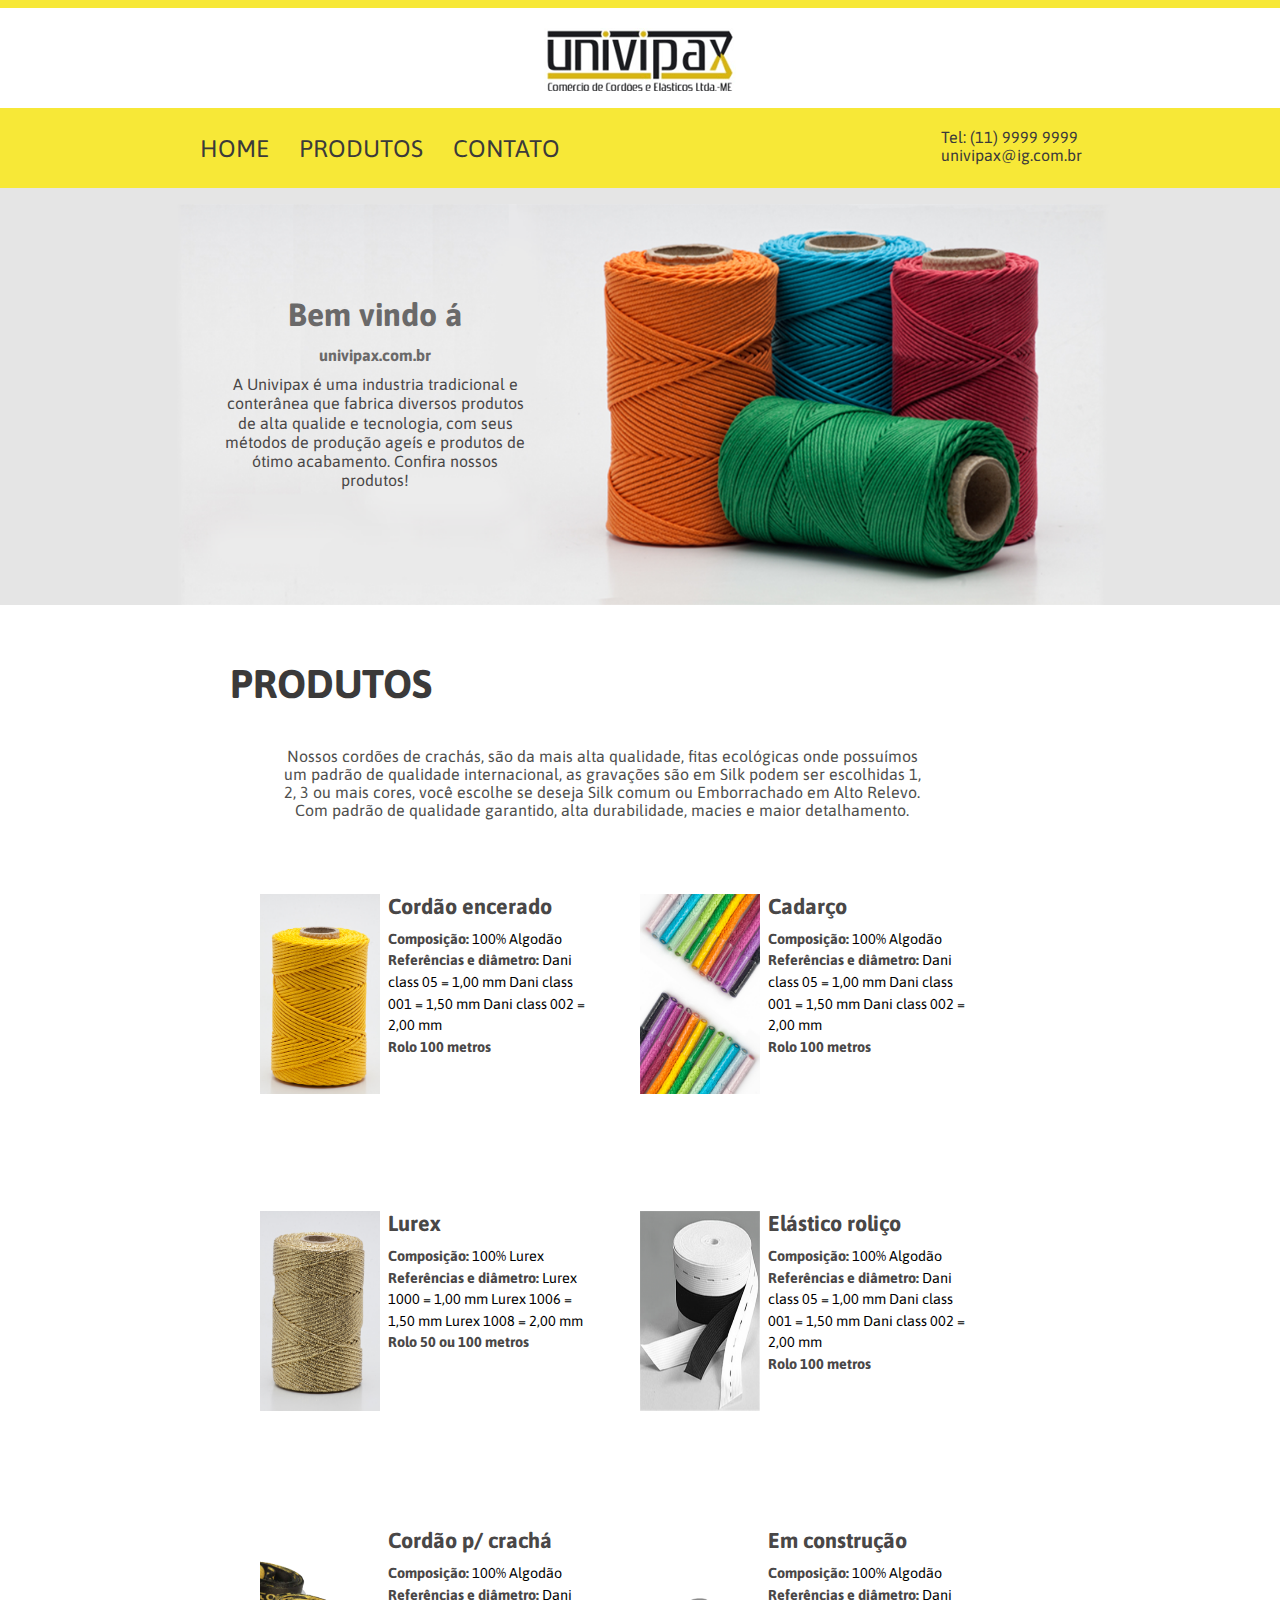
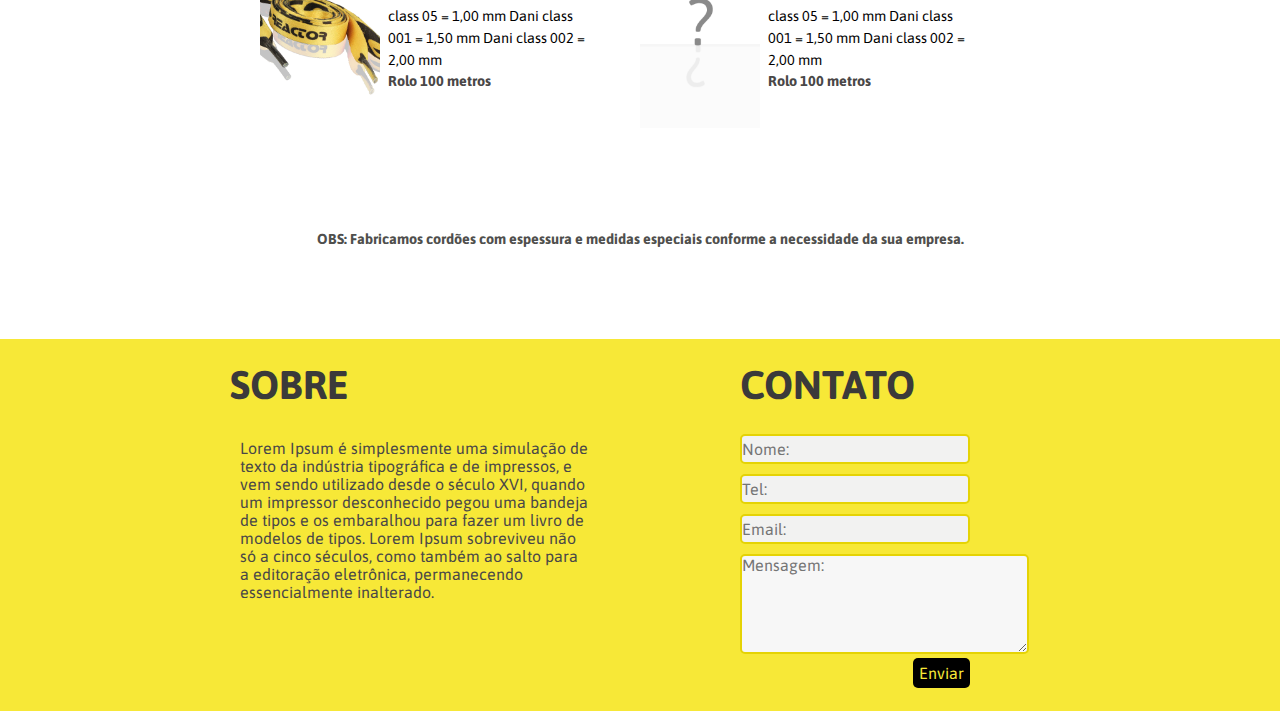
==== web/index.html @ 87db7008 "move app to folder web" ====
<html>
<head>
	<title>Univipax</title>
	<meta charset="utf-8">
	<meta name='viewport' content='width=device-width, initial-scale=1.0, maximum-scale=1.0'>
	<link rel="stylesheet" href="css/main.css">
	<link href='http://fonts.googleapis.com/css?family=Asap' rel='stylesheet' type='text/css'>
	<link href="http://maxcdn.bootstrapcdn.com/font-awesome/4.2.0/css/font-awesome.min.css" rel="stylesheet">
</head>
<body>
	<header>
		<div class="container">
			<h1 class='logo'>Univipax</h1>
		</div>
	</header>
	<!-- menu -->
	<nav class="box-menu">
		<div class="container">
			<menu>
				<ul class="menu">
					<li>HOME</li>
					<a href=".products"><li>PRODUTOS</li></a>
					<a href=".title"><li>CONTATO</li></a>
				</ul>
			</menu>
			<address class="head-contact">
				<p>Tel: (11) 9999 9999</p>
				<p>univipax@ig.com.br</p>
			</address>
		</div>
	</nav>
	<!-- end menu -->

	<!-- banner -->
	<div class="banner bg-banner">
		<div class="container">
			<figure class="banner-img"><img src="img/banner.png"></figure>
			<figcaption class="text-banner"><h1>Bem vindo á</h1>
				<h4>univipax.com.br</h4>
				<p>A Univipax é uma industria tradicional e conterânea que fabrica diversos produtos de alta qualide e tecnologia, com seus métodos de produção ageís e produtos de ótimo acabamento. Confira nossos produtos!</p>
			</figcaption>
		</div>
	</div>
	<!-- end banner -->

	<!-- products -->
	<div class="box-products">
		<div class="container">
			<h1 class="title">PRODUTOS</h1>
			<article>Nossos cordões de crachás, são da mais alta qualidade, fitas ecológicas onde possuímos um padrão de qualidade internacional, as gravações são em Silk podem ser escolhidas 1, 2, 3 ou mais cores, você escolhe se deseja Silk comum ou Emborrachado em Alto Relevo. Com padrão de qualidade garantido, alta durabilidade, macies e maior detalhamento.</article>
			<ul class="products">
				<li>
					<figure>
						<img src="img/img-encerado.jpg" alt="">
						<figcaption>
							<h2>Cordão encerado</h2>
							<p>
								<strong>Composição:</strong> 100% Algodão
								<strong>Referências e diâmetro:</strong>
								Dani class  05	= 1,00 mm
								Dani class 001	= 1,50 mm
								Dani class 002	= 2,00 mm<br>
								<strong>Rolo 100 metros</strong>
							</p>
						</figcaption>
					</figure>
				</li>
				<li>
					<figure>
						<img src="img/img-cadarco.jpg" alt="">
						<figcaption>
							<h2>Cadarço</h2>
							<p>
								<strong>Composição:</strong> 100% Algodão
								<strong>Referências e diâmetro:</strong>
								Dani class  05	= 1,00 mm
								Dani class 001	= 1,50 mm
								Dani class 002	= 2,00 mm<br>
								<strong>Rolo 100 metros</strong>
							</p>
						</figcaption>
					</figure>
				</li>
				<li>
					<figure>
						<img src="img/img-lurex.jpg" alt="">
						<figcaption>
							<h2>Lurex</h2>
							<p>
								<strong>Composição:</strong> 100% Lurex
								<strong>Referências e diâmetro:</strong>
								Lurex 1000 	= 1,00 mm
								Lurex 1006 	= 1,50 mm
								Lurex 1008 	= 2,00 mm<br>
								<strong>Rolo 50 ou 100 metros</strong>
							</p>
						</figcaption>
					</figure>
				</li>
				<li>
					<figure>
						<img src="img/img-elastico.png" alt="">
						<figcaption>
							<h2>Elástico roliço</h2>
							<p>
								<strong>Composição:</strong> 100% Algodão
								<strong>Referências e diâmetro:</strong>
								Dani class  05	= 1,00 mm
								Dani class 001	= 1,50 mm
								Dani class 002	= 2,00 mm<br>
								<strong>Rolo 100 metros</strong>
							</p>
						</figcaption>
					</figure>
				</li>
				<li>
					<figure>
						<img src="img/img-cracha.png" alt="">
						<figcaption>
							<h2>Cordão p/ crachá</h2>
							<p>
								<strong>Composição:</strong> 100% Algodão
								<strong>Referências e diâmetro:</strong>
								Dani class  05	= 1,00 mm
								Dani class 001	= 1,50 mm
								Dani class 002	= 2,00 mm<br>
								<strong>Rolo 100 metros</strong>
							</p>
						</figcaption>
					</figure>
				</li>
				<li>
					<figure>
							<img src="img/img-wait.png" alt="">
						<figcaption>
							<h2>Em construção</h2>
							<p>
								<strong>Composição:</strong> 100% Algodão
								<strong>Referências e diâmetro:</strong>
								Dani class  05	= 1,00 mm
								Dani class 001	= 1,50 mm
								Dani class 002	= 2,00 mm<br>
								<strong>Rolo 100 metros</strong>
							</p>
						</figcaption>
					</figure>

				</li>
			</ul>
			<h3>
OBS: Fabricamos cordões com espessura e medidas especiais conforme a necessidade da sua empresa.</h3>
		</div>
	</div>
	<!-- end products -->

	<!-- footer -->
	<footer>
		<div class="container">
			<div class="about">
				<h1 class="title">SOBRE</h1>
				<p>Lorem Ipsum é simplesmente uma simulação de texto da indústria tipográfica e de impressos, e vem sendo utilizado desde o século XVI, quando um impressor desconhecido pegou uma bandeja de tipos e os embaralhou para fazer um livro de modelos de tipos. Lorem Ipsum sobreviveu não só a cinco séculos, como também ao salto para a editoração eletrônica, permanecendo essencialmente inalterado.</p>
			</div>
			<div class="contact">
				<h1 class="title">CONTATO</h1>
				<form action="" method="post" class="form">
					<input type="text" placeholder="Nome:" name="name">
					<input type="tel" placeholder="Tel:" name="tel">
					<input type="email" placeholder="Email:" name="email">
					<textarea name="message" cols="30" rows="10" placeholder="Mensagem:"></textarea>
					<button type="submit">Enviar</button>
				</form>
			</div>
		</div>
	</footer>
	<!-- end footer -->

	<script src="http://ajax.googleapis.com/ajax/libs/jquery/2.1.1/jquery.min.js"></script>
	<script src="js/global.js"></script>
</body>
</html>
---- web/css/main.css ----
/*! normalize.css v3.0.2 | MIT License | git.io/normalize */

/**
 * 1. Set default font family to sans-serif.
 * 2. Prevent iOS text size adjust after orientation change, without disabling
 *    user zoom.
 */

 html {
  font-family: sans-serif; /* 1 */
  -ms-text-size-adjust: 100%; /* 2 */
  -webkit-text-size-adjust: 100%; /* 2 */
}

/**
 * Remove default margin.
 */

 body {
  margin: 0;
}

/* HTML5 display definitions
========================================================================== */

/**
 * Correct `block` display not defined for any HTML5 element in IE 8/9.
 * Correct `block` display not defined for `details` or `summary` in IE 10/11
 * and Firefox.
 * Correct `block` display not defined for `main` in IE 11.
 */

 article,
 aside,
 details,
 figcaption,
 figure,
 footer,
 header,
 hgroup,
 main,
 menu,
 nav,
 section,
 summary {
  display: block;
}

/**
 * 1. Correct `inline-block` display not defined in IE 8/9.
 * 2. Normalize vertical alignment of `progress` in Chrome, Firefox, and Opera.
 */

 audio,
 canvas,
 progress,
 video {
  display: inline-block; /* 1 */
  vertical-align: baseline; /* 2 */
}

/**
 * Prevent modern browsers from displaying `audio` without controls.
 * Remove excess height in iOS 5 devices.
 */

 audio:not([controls]) {
  display: none;
  height: 0;
}

/**
 * Address `[hidden]` styling not present in IE 8/9/10.
 * Hide the `template` element in IE 8/9/11, Safari, and Firefox < 22.
 */

 [hidden],
 template {
  display: none;
}

/* Links
========================================================================== */

/**
 * Remove the gray background color from active links in IE 10.
 */

 a {
  background-color: transparent;
}

/**
 * Improve readability when focused and also mouse hovered in all browsers.
 */

 a:active,
 a:hover {
  outline: 0;
}

/* Text-level semantics
========================================================================== */

/**
 * Address styling not present in IE 8/9/10/11, Safari, and Chrome.
 */

 abbr[title] {
  border-bottom: 1px dotted;
}

/**
 * Address style set to `bolder` in Firefox 4+, Safari, and Chrome.
 */

 b,
 strong {
  font-weight: bold;
}

/**
 * Address styling not present in Safari and Chrome.
 */

 dfn {
  font-style: italic;
}

/**
 * Address variable `h1` font-size and margin within `section` and `article`
 * contexts in Firefox 4+, Safari, and Chrome.
 */

 h1 {
  font-size: 2em;
  margin: 0.67em 0;
}

/**
 * Address styling not present in IE 8/9.
 */

 mark {
  background: #ff0;
  color: #000;
}

/**
 * Address inconsistent and variable font size in all browsers.
 */

 small {
  font-size: 80%;
}

/**
 * Prevent `sub` and `sup` affecting `line-height` in all browsers.
 */

 sub,
 sup {
  font-size: 75%;
  line-height: 0;
  position: relative;
  vertical-align: baseline;
}

sup {
  top: -0.5em;
}

sub {
  bottom: -0.25em;
}

/* Embedded content
========================================================================== */

/**
 * Remove border when inside `a` element in IE 8/9/10.
 */

 img {
  border: 0;
}

/**
 * Correct overflow not hidden in IE 9/10/11.
 */

 svg:not(:root) {
  overflow: hidden;
}

/* Grouping content
========================================================================== */

/**
 * Address margin not present in IE 8/9 and Safari.
 */

 figure {
  margin: 1em 40px;
}

/**
 * Address differences between Firefox and other browsers.
 */

 hr {
  -moz-box-sizing: content-box;
  box-sizing: content-box;
  height: 0;
}

/**
 * Contain overflow in all browsers.
 */

 pre {
  overflow: auto;
}

/**
 * Address odd `em`-unit font size rendering in all browsers.
 */

 code,
 kbd,
 pre,
 samp {
  font-family: monospace, monospace;
  font-size: 1em;
}

/* Forms
========================================================================== */

/**
 * Known limitation: by default, Chrome and Safari on OS X allow very limited
 * styling of `select`, unless a `border` property is set.
 */

/**
 * 1. Correct color not being inherited.
 *    Known issue: affects color of disabled elements.
 * 2. Correct font properties not being inherited.
 * 3. Address margins set differently in Firefox 4+, Safari, and Chrome.
 */

 button,
 input,
 optgroup,
 select,
 textarea {
  color: inherit; /* 1 */
  font: inherit; /* 2 */
  margin: 0; /* 3 */
}

/**
 * Address `overflow` set to `hidden` in IE 8/9/10/11.
 */

 button {
  overflow: visible;
}

/**
 * Address inconsistent `text-transform` inheritance for `button` and `select`.
 * All other form control elements do not inherit `text-transform` values.
 * Correct `button` style inheritance in Firefox, IE 8/9/10/11, and Opera.
 * Correct `select` style inheritance in Firefox.
 */

 button,
 select {
  text-transform: none;
}

/**
 * 1. Avoid the WebKit bug in Android 4.0.* where (2) destroys native `audio`
 *    and `video` controls.
 * 2. Correct inability to style clickable `input` types in iOS.
 * 3. Improve usability and consistency of cursor style between image-type
 *    `input` and others.
 */

 button,
 html input[type="button"], /* 1 */
 input[type="reset"],
 input[type="submit"] {
  -webkit-appearance: button; /* 2 */
  cursor: pointer; /* 3 */
}

/**
 * Re-set default cursor for disabled elements.
 */

 button[disabled],
 html input[disabled] {
  cursor: default;
}

/**
 * Remove inner padding and border in Firefox 4+.
 */

 button::-moz-focus-inner,
 input::-moz-focus-inner {
  border: 0;
  padding: 0;
}

/**
 * Address Firefox 4+ setting `line-height` on `input` using `!important` in
 * the UA stylesheet.
 */

 input {
  line-height: normal;
}

/**
 * It's recommended that you don't attempt to style these elements.
 * Firefox's implementation doesn't respect box-sizing, padding, or width.
 *
 * 1. Address box sizing set to `content-box` in IE 8/9/10.
 * 2. Remove excess padding in IE 8/9/10.
 */

 input[type="checkbox"],
 input[type="radio"] {
  box-sizing: border-box; /* 1 */
  padding: 0; /* 2 */
}

/**
 * Fix the cursor style for Chrome's increment/decrement buttons. For certain
 * `font-size` values of the `input`, it causes the cursor style of the
 * decrement button to change from `default` to `text`.
 */

 input[type="number"]::-webkit-inner-spin-button,
 input[type="number"]::-webkit-outer-spin-button {
  height: auto;
}

/**
 * 1. Address `appearance` set to `searchfield` in Safari and Chrome.
 * 2. Address `box-sizing` set to `border-box` in Safari and Chrome
 *    (include `-moz` to future-proof).
 */

 input[type="search"] {
  -webkit-appearance: textfield; /* 1 */
  -moz-box-sizing: content-box;
  -webkit-box-sizing: content-box; /* 2 */
  box-sizing: content-box;
}

/**
 * Remove inner padding and search cancel button in Safari and Chrome on OS X.
 * Safari (but not Chrome) clips the cancel button when the search input has
 * padding (and `textfield` appearance).
 */

 input[type="search"]::-webkit-search-cancel-button,
 input[type="search"]::-webkit-search-decoration {
  -webkit-appearance: none;
}

/**
 * Define consistent border, margin, and padding.
 */

 fieldset {
  border: 1px solid #c0c0c0;
  margin: 0 2px;
  padding: 0.35em 0.625em 0.75em;
}

/**
 * 1. Correct `color` not being inherited in IE 8/9/10/11.
 * 2. Remove padding so people aren't caught out if they zero out fieldsets.
 */

 legend {
  border: 0; /* 1 */
  padding: 0; /* 2 */
}

/**
 * Remove default vertical scrollbar in IE 8/9/10/11.
 */

 textarea {
  overflow: auto;
}

/**
 * Don't inherit the `font-weight` (applied by a rule above).
 * NOTE: the default cannot safely be changed in Chrome and Safari on OS X.
 */

 optgroup {
  font-weight: bold;
}

/* Tables
========================================================================== */

/**
 * Remove most spacing between table cells.
 */

 table {
  border-collapse: collapse;
  border-spacing: 0;
}

td,
th {
  padding: 0;
}

/*SITE*/
* {
  padding: 0;
  margin: 0;

  box-sizing: border-box;
  -webkit-box-sizing: border-box;
  -moz-box-sizing: border-box;
  -o-box-sizing: border-box;
}
html,
body {
  height: 100%;
  font-family: "Asap";
}
a {
  text-decoration: none;
}
.container {
  width: 100%;
  margin: 0 auto;
  padding: 0 10px;
}

/* HEADER */
header {
  width: 100%;
  height: 100px;
  border-top: 8px solid #f7e837;
  font-family: "Asap"; 
}
header h1 {
  margin: auto;
  margin-top: 20px;
  text-align: center;
  width: 192px;
  height: 63px;
  display: block;
  background: url(../img/logo.png);
  text-indent: -9999px;
}

body {
  width: 100%;
}

/*
  font-size: em;
  float: right;
  background-color: #f7e837;
  margin-right: 3%;
  margin-top: 15px;
  font-size: 1rem;
  color: #000; 
  margin-bottom: 40px;*/

.box-menu address{
 display: none;

}

  .box-menu {
    width: 100%;
    background-color: #f7e837;
    float: left;
    height: 80px;
    margin-top: 8px;
  }

  .menu li {
    float: left;
    display: inline-block;
    margin-top: 17px;
    margin-left: 10px;
    padding: 10px; 
    font-size: 1em;
    color: #3b3a3a;
  }


.menu li:hover {
  background-color: #000;
  color: #f7e837;
}

  .banner img {
    display: none;
 
  }

  .banner h1, h4 {
    color: #6a6969;
  }

  .bg-banner p {
    margin-bottom: 10px;
    margin-top: 10px;
    color: #494747;
  }

  .bg-banner {
    float: left;
    background-color: #e5e5e5;
    text-align: center;
    margin-bottom: 10px;
    line-height: 120%;
    
  }

  .title {
    float: left;
    width: 100%;
    color: #3b3a3a;
    margin-top: 5%;
  }

 .box-products img {
  width: 230px;
  height: 0 auto;
  margin-bottom: 20px;
 }
  /* BODY */

  .products {
    width: 90%;
    margin-bottom: 20%;
  }

  .products h2 {
    color: #494747;
    text-indent: none;
  }

  .products strong {
    color: #494747;
  }

 .products p {
  line-height: 150%;
  margin-top: 10px;
 }

  /* FOOTER */
  footer {
    float: left;
    width: 100%;
    background: #f7e837;
  }
  .about {
    width: 100%;
  }
  .contact {
    width: 100%;
  }

  .about p{
    width: 70%;
    text-align: left;
    margin-left: 30px;
    color: #494747;
  }

  .contact form {
    width: 230px;
    margin-left: 30px;
    margin-bottom: 20px;
  }

  .contact input {
    margin-bottom: 10px;
    width: 230px;
    height: 30px;
    background-color: #f2f2f1;
    border: 2px solid #e5d304;
    border-radius: 5px;
  }
  
  .contact textarea {
    background-color: #f7f7f7;
    border: 2px solid #e5d304;
    border-radius: 5px;
    height: 100px;
    margin-bottom: 4px;
  }


  .contact button {
    border: #000;
    background-color: #000;
    color: #f7e837;
    padding: 6px;
    border-radius: 5px;
    float: right;
    margin-bottom: 10%;
  }

  .contact button:active {
    background-color: #d5d5d5;
    color: #000;
  }

  }

  @media (min-width: 500px){
  
  .menu li {
    font-size: 1.6em;
    margin-left: 20px;
  } 

  .products p {
    width: 50%;
  }

  }


  @media (min-width: 720px){
    .box-menu address {
  display: block;
  float: right;
  background-color: #f7e837;
  margin-right: 3%;
  margin-top: 20px;
  font-size: 1rem;
  color: #3b3a3a;
  font-style: normal; 
    }

  .banner img {
    margin-top: 0;
    margin-left: -50;
    position: relative;
    display: block;
    width: 120%;
    height: 0 auto;
    float: left;
    z-index: 1;
    background-color: #e5e5e5;
  }

 .bg-banner {
  background-color: #e5e5e5;
  width: 87%;
 }

.container {
  width: 720px;
}

.banner {
  width: 100%;
  background-color: #e5e5e5;
}
  .banner figcaption {
    position: absolute;
    float:left;
    width: 30%;
    z-index: 2;
    margin-left: 45px;
  }

    .about,
    .contact {
      float: left;
      width: 50%;
    }

  .products li {
    display: inline-block;
    width: 800px;
    margin-bottom: 10%;
  }

  .products img {
    float: left;
    width: 300px;
    height: 0 auto;
    max-width: 300px;
  }


  .products p {
    width: 203px;
  }

  .products figcaption {
    float: right;
    width: 40%;
    margin-right: 20%;
  }

  }

  @media (min-width: 940px) {
    
    .container {
      width: 940px;
    }

    .menu li {
      font-size: 1.5em;
    }

    .box-menu address {
      margin-right: 2%;
    }

    .box-products {
      width: 100%;
    }

    .banner img {
      width: 940px;
    }

  .banner figcaption {
    width: 300px;
    margin-top: 80px;
  }

  .products img {
    float: left;
    width: 120px;
    height: 200px;
    margin-left-left: 2px;
  }

  .products h2 {
    width: 200px;
  }

  .products li {
    width: 400px;
    display: inline-block;
    float: left;
    font-size: 0.9em;
    margin-left: -20px;
  }
  
  .title {
    margin-left: 50px;
    font-size: 2.5em;
  }

  .products {
    margin-left: 60px;
  }

  .about p {
    font-size: 1em;
    width: 350px;
    margin-top: 100px;
    margin-left: 60px;
  }

  .contact h1{
    margin-left: 100px;
  }

  .contact form {
    margin-left: 100px;
  }

  .box-products article {
    float: left;
    color: #4f4f4d;
    text-align: center;
    width: 70%;
    margin-left: 100px;
    margin-top: 15px;
    margin-bottom: 60px;
  }

  h3 {
    font-size: 0.9em;
    width: 100%;
     color: #4f4f4d;
    text-align: center;
    float: left;
    display: inline;
    margin-bottom: 10%;
    font-style: normal;
  }
  }
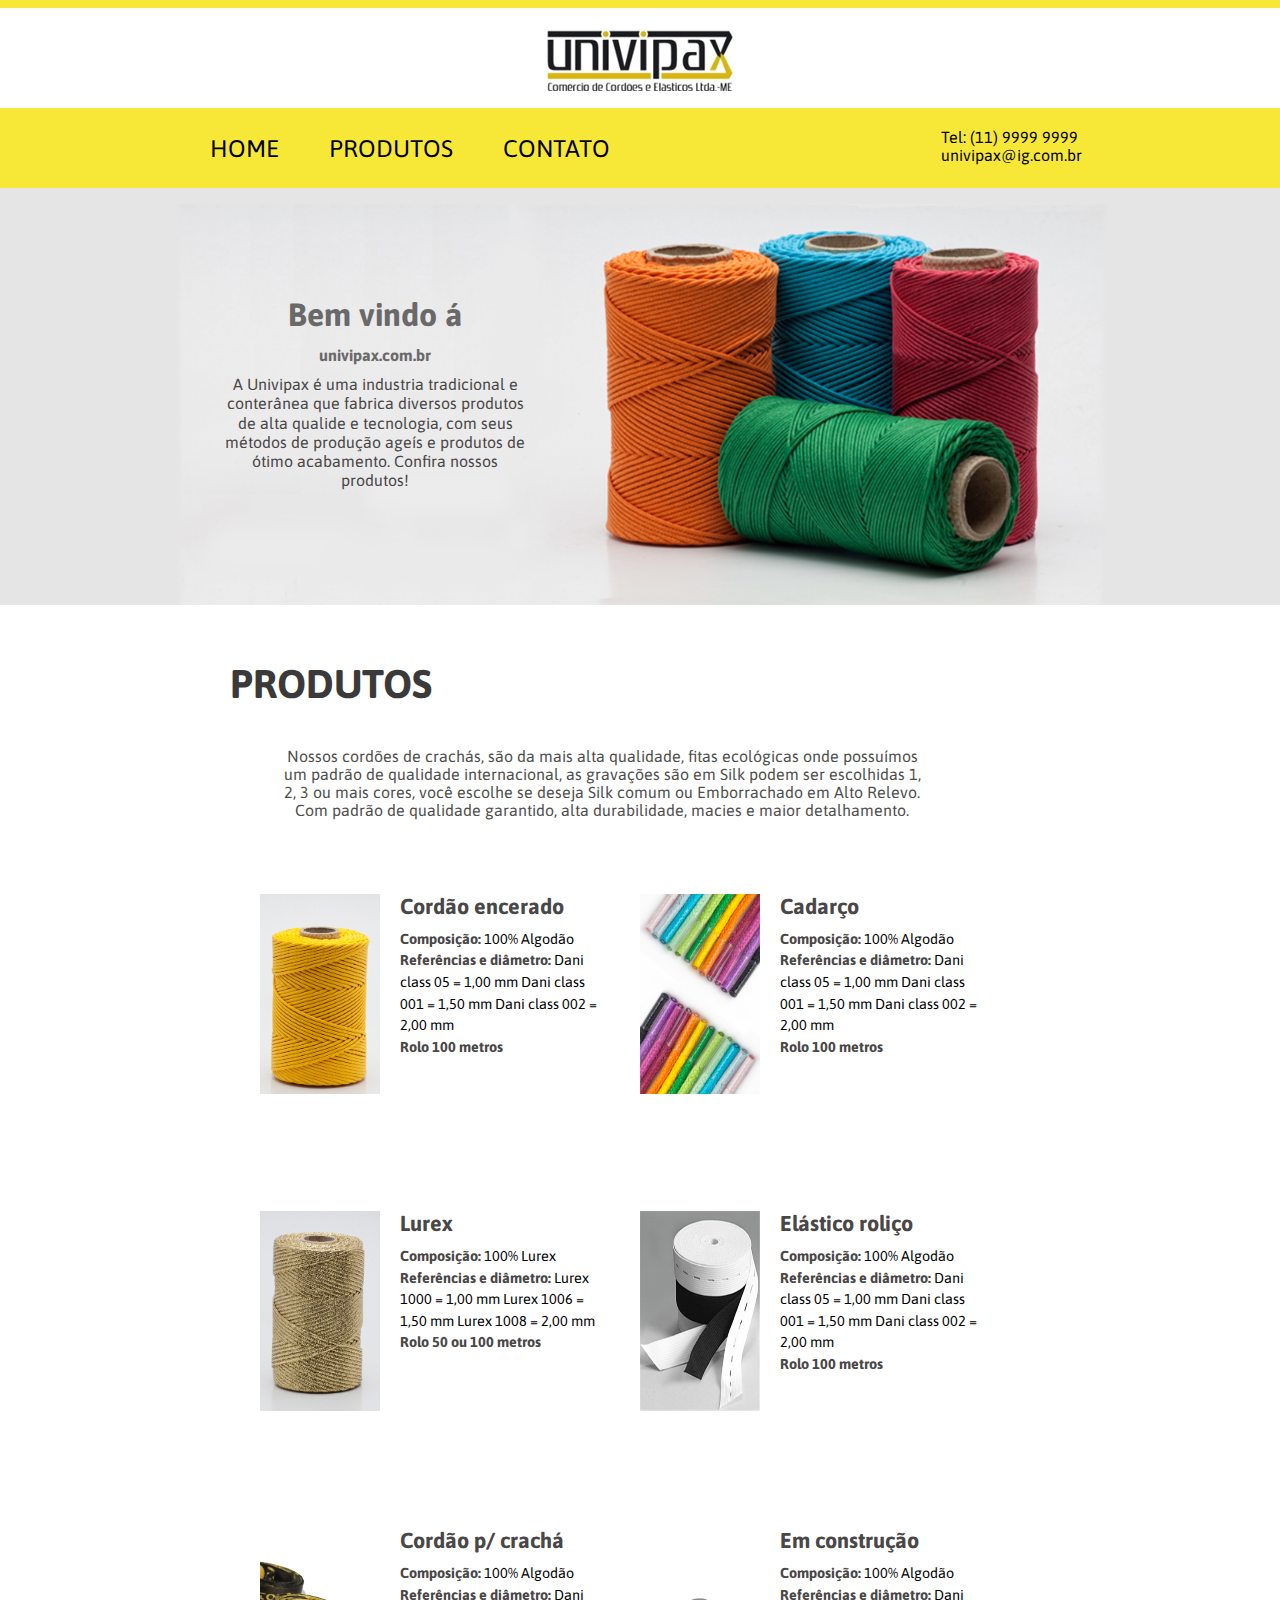
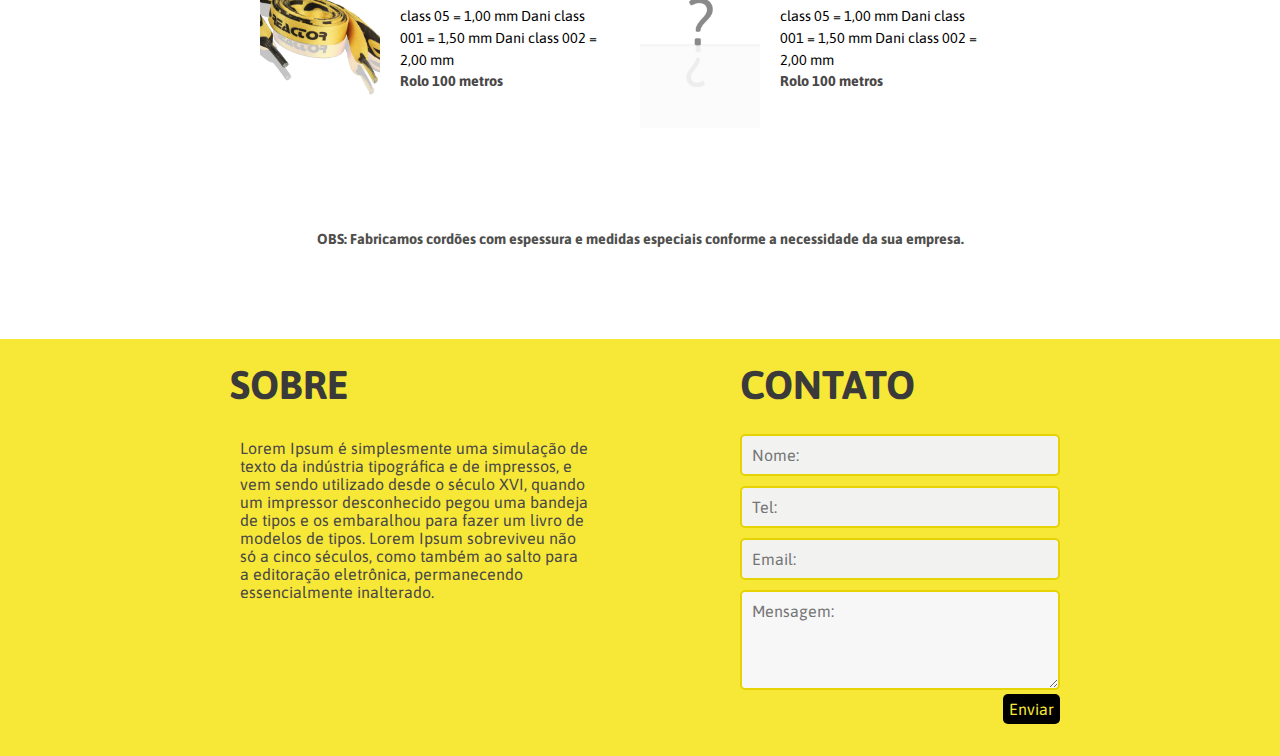
==== commit 38f9886c: "Melhorias no Responsivo" ====
--- a/web/index.html
+++ b/web/index.html
@@ -18,14 +18,14 @@
 		<div class="container">
 			<menu>
 				<ul class="menu">
-					<li>HOME</li>
-					<a href=".products"><li>PRODUTOS</li></a>
-					<a href=".title"><li>CONTATO</li></a>
+					<li><a href="#">HOME</a></li>
+					<li><a href="#products">PRODUTOS</a></li>
+					<li><a href="#contact">CONTATO</a></li>
 				</ul>
 			</menu>
 			<address class="head-contact">
-				<p>Tel: (11) 9999 9999</p>
-				<p>univipax@ig.com.br</p>
+				<p><a href="tel:1199999999">Tel: (11) 9999 9999</a></p>
+				<p><a href="mailto:univipax@ig.com.br">univipax@ig.com.br</a></p>
 			</address>
 		</div>
 	</nav>
@@ -46,7 +46,7 @@
 	<!-- products -->
 	<div class="box-products">
 		<div class="container">
-			<h1 class="title">PRODUTOS</h1>
+			<h1 class="title" id="products">PRODUTOS</h1>
 			<article>Nossos cordões de crachás, são da mais alta qualidade, fitas ecológicas onde possuímos um padrão de qualidade internacional, as gravações são em Silk podem ser escolhidas 1, 2, 3 ou mais cores, você escolhe se deseja Silk comum ou Emborrachado em Alto Relevo. Com padrão de qualidade garantido, alta durabilidade, macies e maior detalhamento.</article>
 			<ul class="products">
 				<li>
@@ -160,13 +160,13 @@
 				<h1 class="title">SOBRE</h1>
 				<p>Lorem Ipsum é simplesmente uma simulação de texto da indústria tipográfica e de impressos, e vem sendo utilizado desde o século XVI, quando um impressor desconhecido pegou uma bandeja de tipos e os embaralhou para fazer um livro de modelos de tipos. Lorem Ipsum sobreviveu não só a cinco séculos, como também ao salto para a editoração eletrônica, permanecendo essencialmente inalterado.</p>
 			</div>
-			<div class="contact">
+			<div class="contact" id="contact">
 				<h1 class="title">CONTATO</h1>
 				<form action="" method="post" class="form">
-					<input type="text" placeholder="Nome:" name="name">
-					<input type="tel" placeholder="Tel:" name="tel">
-					<input type="email" placeholder="Email:" name="email">
-					<textarea name="message" cols="30" rows="10" placeholder="Mensagem:"></textarea>
+					<input type="text" placeholder="Nome:" name="name" required><br>
+					<input type="tel" placeholder="Tel:" name="tel"><br>
+					<input type="email" placeholder="Email:" name="email"  required><br>
+					<textarea name="message" cols="30" rows="10" placeholder="Mensagem:"  required></textarea><br>
 					<button type="submit">Enviar</button>
 				</form>
 			</div>
@@ -175,6 +175,6 @@
 	<!-- end footer -->
 
 	<script src="http://ajax.googleapis.com/ajax/libs/jquery/2.1.1/jquery.min.js"></script>
-	<script src="js/global.js"></script>
+	<script src="js/main.js"></script>
 </body>
 </html>--- a/web/css/main.css
+++ b/web/css/main.css
@@ -467,9 +467,9 @@
   background: url(../img/logo.png);
   text-indent: -9999px;
 }
-
-body {
-  width: 100%;
+.head-contact a {
+  text-decoration: none;
+  color: #000;
 }
 
 /*
@@ -482,155 +482,163 @@
   color: #000; 
   margin-bottom: 40px;*/
 
-.box-menu address{
- display: none;
-
-}
-
-  .box-menu {
-    width: 100%;
-    background-color: #f7e837;
-    float: left;
-    height: 80px;
-    margin-top: 8px;
-  }
-
-  .menu li {
-    float: left;
-    display: inline-block;
-    margin-top: 17px;
-    margin-left: 10px;
-    padding: 10px; 
-    font-size: 1em;
-    color: #3b3a3a;
-  }
-
-
-.menu li:hover {
+  .box-menu address{
+   display: none;
+
+ }
+
+ .box-menu {
+  width: 100%;
+  background-color: #f7e837;
+  float: left;
+  height: 80px;
+  margin-top: 8px;
+}
+
+.menu li {
+  float: left;
+  display: inline-block;
+  margin-top: 17px;
+  margin-left: 10px;
+  padding: 10px; 
+  font-size: 1em;
+  color: #3b3a3a;
+}
+
+.menu li a {
+  text-decoration: none;
+  color: #000;
+  padding: 10px;
+
+  transition: 0.3s;
+  -webkit-transition: 0.3s;
+  -moz-transition: 0.3s;
+}
+.menu li:hover a {
   background-color: #000;
   color: #f7e837;
 }
 
-  .banner img {
-    display: none;
- 
-  }
-
-  .banner h1, h4 {
-    color: #6a6969;
-  }
-
-  .bg-banner p {
-    margin-bottom: 10px;
-    margin-top: 10px;
-    color: #494747;
-  }
-
-  .bg-banner {
-    float: left;
-    background-color: #e5e5e5;
-    text-align: center;
-    margin-bottom: 10px;
-    line-height: 120%;
-    
-  }
-
-  .title {
-    float: left;
-    width: 100%;
-    color: #3b3a3a;
-    margin-top: 5%;
-  }
-
- .box-products img {
+.banner img {
+  display: none;
+
+}
+
+.banner h1, h4 {
+  color: #6a6969;
+}
+
+.bg-banner p {
+  margin-bottom: 10px;
+  margin-top: 10px;
+  color: #494747;
+}
+
+.bg-banner {
+  float: left;
+  background-color: #e5e5e5;
+  text-align: center;
+  margin-bottom: 10px;
+  line-height: 120%;
+
+}
+
+.title {
+  float: left;
+  width: 100%;
+  color: #3b3a3a;
+  margin-top: 5%;
+}
+
+.box-products img {
   width: 230px;
   height: 0 auto;
   margin-bottom: 20px;
- }
-  /* BODY */
-
-  .products {
-    width: 90%;
-    margin-bottom: 20%;
-  }
-
-  .products h2 {
-    color: #494747;
-    text-indent: none;
-  }
-
-  .products strong {
-    color: #494747;
-  }
-
- .products p {
+}
+/* BODY */
+
+.products {
+  width: 90%;
+  margin-bottom: 20%;
+}
+
+.products h2 {
+  color: #494747;
+  text-indent: none;
+}
+
+.products strong {
+  color: #494747;
+}
+
+.products p {
   line-height: 150%;
   margin-top: 10px;
- }
-
-  /* FOOTER */
-  footer {
-    float: left;
-    width: 100%;
-    background: #f7e837;
-  }
-  .about {
-    width: 100%;
-  }
-  .contact {
-    width: 100%;
-  }
-
-  .about p{
-    width: 70%;
-    text-align: left;
-    margin-left: 30px;
-    color: #494747;
-  }
-
-  .contact form {
-    width: 230px;
-    margin-left: 30px;
-    margin-bottom: 20px;
-  }
-
-  .contact input {
-    margin-bottom: 10px;
-    width: 230px;
-    height: 30px;
-    background-color: #f2f2f1;
-    border: 2px solid #e5d304;
-    border-radius: 5px;
-  }
-  
-  .contact textarea {
-    background-color: #f7f7f7;
-    border: 2px solid #e5d304;
-    border-radius: 5px;
-    height: 100px;
-    margin-bottom: 4px;
-  }
-
-
-  .contact button {
-    border: #000;
-    background-color: #000;
-    color: #f7e837;
-    padding: 6px;
-    border-radius: 5px;
-    float: right;
-    margin-bottom: 10%;
-  }
-
-  .contact button:active {
-    background-color: #d5d5d5;
-    color: #000;
-  }
-
-  }
-
-  @media (min-width: 500px){
-  
+}
+
+/* FOOTER */
+footer {
+  float: left;
+  width: 100%;
+  background: #f7e837;
+}
+.about {
+  width: 100%;
+}
+.contact {
+  width: 100%;
+}
+
+.about p{
+  width: 70%;
+  text-align: left;
+  color: #494747;
+}
+.contact form {
+  width: 320px;
+  margin-bottom: 20px;
+}
+.contact input {
+  width: 100%;
+  margin-bottom: 10px;
+  background-color: #f2f2f1;
+  border: 2px solid #e5d304;
+  border-radius: 5px;
+  outline: none;
+  padding: 10px;
+}
+
+.contact textarea {
+  width: 100%;
+  background-color: #f7f7f7;
+  border: 2px solid #e5d304;
+  border-radius: 5px;
+  height: 100px;
+  margin-bottom: 4px;
+  outline: none;
+  padding: 10px;
+}
+
+
+.contact button {
+  border: #000;
+  background-color: #000;
+  color: #f7e837;
+  padding: 6px;
+  float: right;
+  border-radius: 5px;
+  margin-bottom: 10%;
+}
+
+.contact button:active {
+  background-color: #d5d5d5;
+  color: #000;
+}
+
+}
+
+@media (min-width: 500px){
+
   .menu li {
     font-size: 1.6em;
     margin-left: 20px;
@@ -640,20 +648,20 @@
     width: 50%;
   }
 
-  }
-
-
-  @media (min-width: 720px){
-    .box-menu address {
-  display: block;
-  float: right;
-  background-color: #f7e837;
-  margin-right: 3%;
-  margin-top: 20px;
-  font-size: 1rem;
-  color: #3b3a3a;
-  font-style: normal; 
-    }
+}
+
+
+@media (min-width: 720px){
+  .box-menu address {
+    display: block;
+    float: right;
+    background-color: #f7e837;
+    margin-right: 3%;
+    margin-top: 20px;
+    font-size: 1rem;
+    color: #3b3a3a;
+    font-style: normal; 
+  }
 
   .banner img {
     margin-top: 0;
@@ -667,19 +675,19 @@
     background-color: #e5e5e5;
   }
 
- .bg-banner {
-  background-color: #e5e5e5;
-  width: 87%;
- }
-
-.container {
-  width: 720px;
-}
-
-.banner {
-  width: 100%;
-  background-color: #e5e5e5;
-}
+  .bg-banner {
+    background-color: #e5e5e5;
+    width: 87%;
+  }
+
+  .container {
+    width: 720px;
+  }
+
+  .banner {
+    width: 100%;
+    background-color: #e5e5e5;
+  }
   .banner figcaption {
     position: absolute;
     float:left;
@@ -688,11 +696,11 @@
     margin-left: 45px;
   }
 
-    .about,
-    .contact {
-      float: left;
-      width: 50%;
-    }
+  .about,
+  .contact {
+    float: left;
+    width: 50%;
+  }
 
   .products li {
     display: inline-block;
@@ -711,36 +719,37 @@
   .products p {
     width: 203px;
   }
-
+  .products figure img {
+    float: left;
+  }
   .products figcaption {
-    float: right;
+    float: left;
     width: 40%;
-    margin-right: 20%;
-  }
-
-  }
-
-  @media (min-width: 940px) {
-    
-    .container {
-      width: 940px;
-    }
-
-    .menu li {
-      font-size: 1.5em;
-    }
-
-    .box-menu address {
-      margin-right: 2%;
-    }
-
-    .box-products {
-      width: 100%;
-    }
-
-    .banner img {
-      width: 940px;
-    }
+    margin-left: 20px;
+  }
+}
+
+@media (min-width: 940px) {
+
+  .container {
+    width: 940px;
+  }
+
+  .menu li {
+    font-size: 1.5em;
+  }
+
+  .box-menu address {
+    margin-right: 2%;
+  }
+
+  .box-products {
+    width: 100%;
+  }
+
+  .banner img {
+    width: 940px;
+  }
 
   .banner figcaption {
     width: 300px;
@@ -803,11 +812,11 @@
   h3 {
     font-size: 0.9em;
     width: 100%;
-     color: #4f4f4d;
+    color: #4f4f4d;
     text-align: center;
     float: left;
     display: inline;
     margin-bottom: 10%;
     font-style: normal;
   }
-  }+}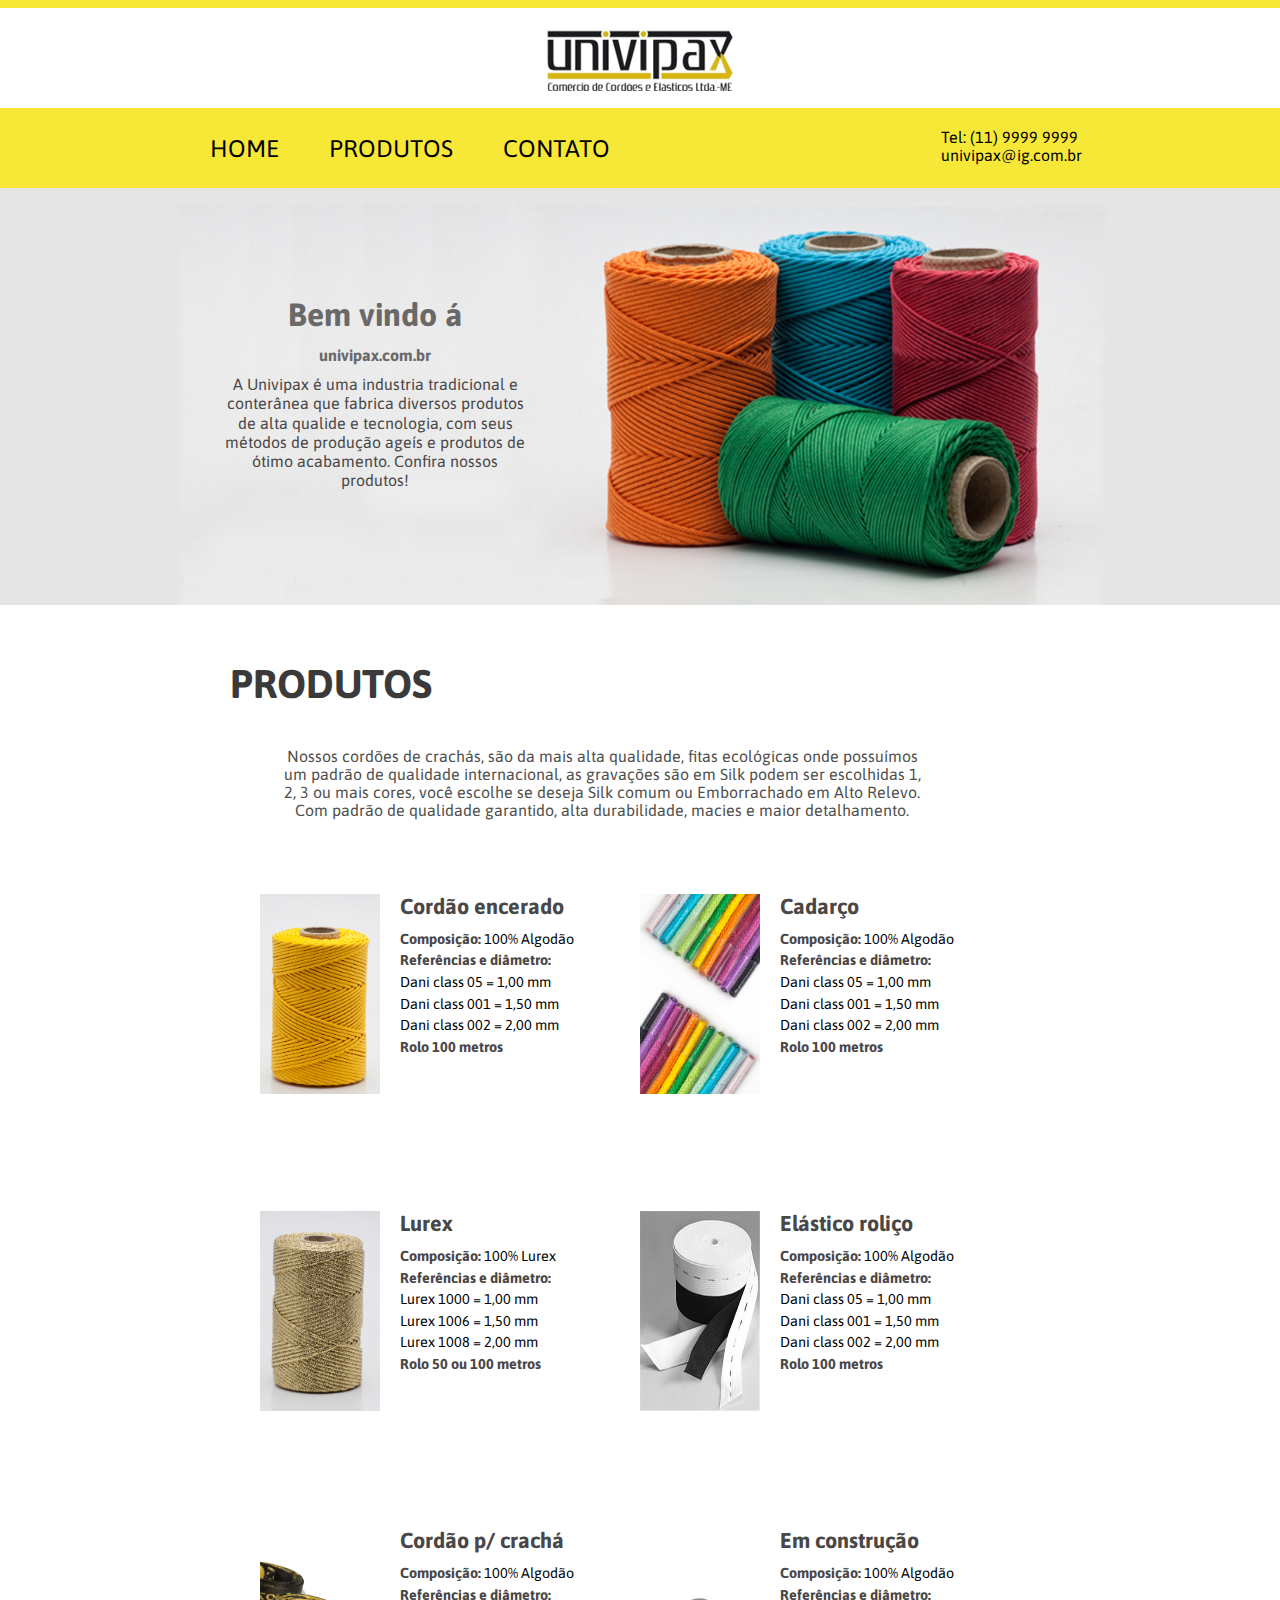
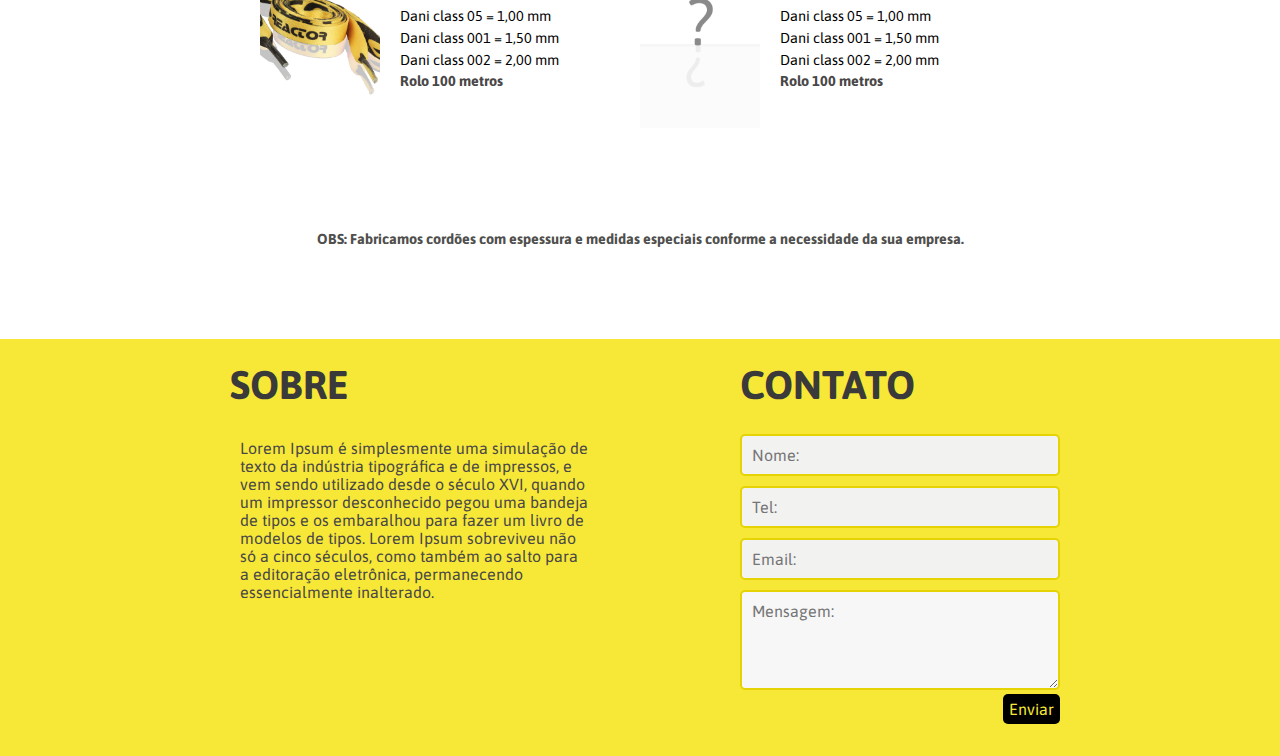
==== commit 6376142f: "SEO alterado" ====
--- a/web/index.html
+++ b/web/index.html
@@ -1,4 +1,5 @@
-<html>
+<DOCTYPE! html>
+<html lang="br-pt">
 <head>
 	<title>Univipax</title>
 	<meta charset="utf-8">
@@ -55,10 +56,10 @@
 						<figcaption>
 							<h2>Cordão encerado</h2>
 							<p>
-								<strong>Composição:</strong> 100% Algodão
-								<strong>Referências e diâmetro:</strong>
-								Dani class  05	= 1,00 mm
-								Dani class 001	= 1,50 mm
+								<strong>Composição:</strong> 100% Algodão <br>
+								<strong>Referências e diâmetro:</strong> <br>
+								Dani class  05	= 1,00 mm <br>
+								Dani class 001	= 1,50 mm <br>
 								Dani class 002	= 2,00 mm<br>
 								<strong>Rolo 100 metros</strong>
 							</p>
@@ -71,10 +72,10 @@
 						<figcaption>
 							<h2>Cadarço</h2>
 							<p>
-								<strong>Composição:</strong> 100% Algodão
-								<strong>Referências e diâmetro:</strong>
-								Dani class  05	= 1,00 mm
-								Dani class 001	= 1,50 mm
+								<strong>Composição:</strong> 100% Algodão <br>
+								<strong>Referências e diâmetro:</strong> <br>
+								Dani class  05	= 1,00 mm <br>
+								Dani class 001	= 1,50 mm <br>
 								Dani class 002	= 2,00 mm<br>
 								<strong>Rolo 100 metros</strong>
 							</p>
@@ -87,10 +88,10 @@
 						<figcaption>
 							<h2>Lurex</h2>
 							<p>
-								<strong>Composição:</strong> 100% Lurex
-								<strong>Referências e diâmetro:</strong>
-								Lurex 1000 	= 1,00 mm
-								Lurex 1006 	= 1,50 mm
+								<strong>Composição:</strong> 100% Lurex <br>
+								<strong>Referências e diâmetro:</strong> <br>
+								Lurex 1000 	= 1,00 mm<br>
+								Lurex 1006 	= 1,50 mm<br>
 								Lurex 1008 	= 2,00 mm<br>
 								<strong>Rolo 50 ou 100 metros</strong>
 							</p>
@@ -103,10 +104,10 @@
 						<figcaption>
 							<h2>Elástico roliço</h2>
 							<p>
-								<strong>Composição:</strong> 100% Algodão
-								<strong>Referências e diâmetro:</strong>
-								Dani class  05	= 1,00 mm
-								Dani class 001	= 1,50 mm
+								<strong>Composição:</strong> 100% Algodão<br>
+								<strong>Referências e diâmetro:</strong><br>
+								Dani class  05	= 1,00 mm<br>
+								Dani class 001	= 1,50 mm<br>
 								Dani class 002	= 2,00 mm<br>
 								<strong>Rolo 100 metros</strong>
 							</p>
@@ -119,10 +120,10 @@
 						<figcaption>
 							<h2>Cordão p/ crachá</h2>
 							<p>
-								<strong>Composição:</strong> 100% Algodão
-								<strong>Referências e diâmetro:</strong>
-								Dani class  05	= 1,00 mm
-								Dani class 001	= 1,50 mm
+								<strong>Composição:</strong> 100% Algodão<br>
+								<strong>Referências e diâmetro:</strong><br>
+								Dani class  05	= 1,00 mm<br>
+								Dani class 001	= 1,50 mm<br>
 								Dani class 002	= 2,00 mm<br>
 								<strong>Rolo 100 metros</strong>
 							</p>
@@ -135,10 +136,10 @@
 						<figcaption>
 							<h2>Em construção</h2>
 							<p>
-								<strong>Composição:</strong> 100% Algodão
-								<strong>Referências e diâmetro:</strong>
-								Dani class  05	= 1,00 mm
-								Dani class 001	= 1,50 mm
+								<strong>Composição:</strong> 100% Algodão<br>
+								<strong>Referências e diâmetro:</strong><br>
+								Dani class  05	= 1,00 mm<br>
+								Dani class 001	= 1,50 mm<br>
 								Dani class 002	= 2,00 mm<br>
 								<strong>Rolo 100 metros</strong>
 							</p>
@@ -163,10 +164,10 @@
 			<div class="contact" id="contact">
 				<h1 class="title">CONTATO</h1>
 				<form action="" method="post" class="form">
-					<input type="text" placeholder="Nome:" name="name" required><br>
-					<input type="tel" placeholder="Tel:" name="tel"><br>
-					<input type="email" placeholder="Email:" name="email"  required><br>
-					<textarea name="message" cols="30" rows="10" placeholder="Mensagem:"  required></textarea><br>
+					<p><input type="text" placeholder="Nome:" name="name" required><br></p>
+					<p><input type="tel" placeholder="Tel:" name="tel"><br></p>
+					<p><input type="email" placeholder="Email:" name="email"  required><br></p>
+					<p><textarea name="message" cols="30" rows="10" placeholder="Mensagem:"  required></textarea><br></p>
 					<button type="submit">Enviar</button>
 				</form>
 			</div>
